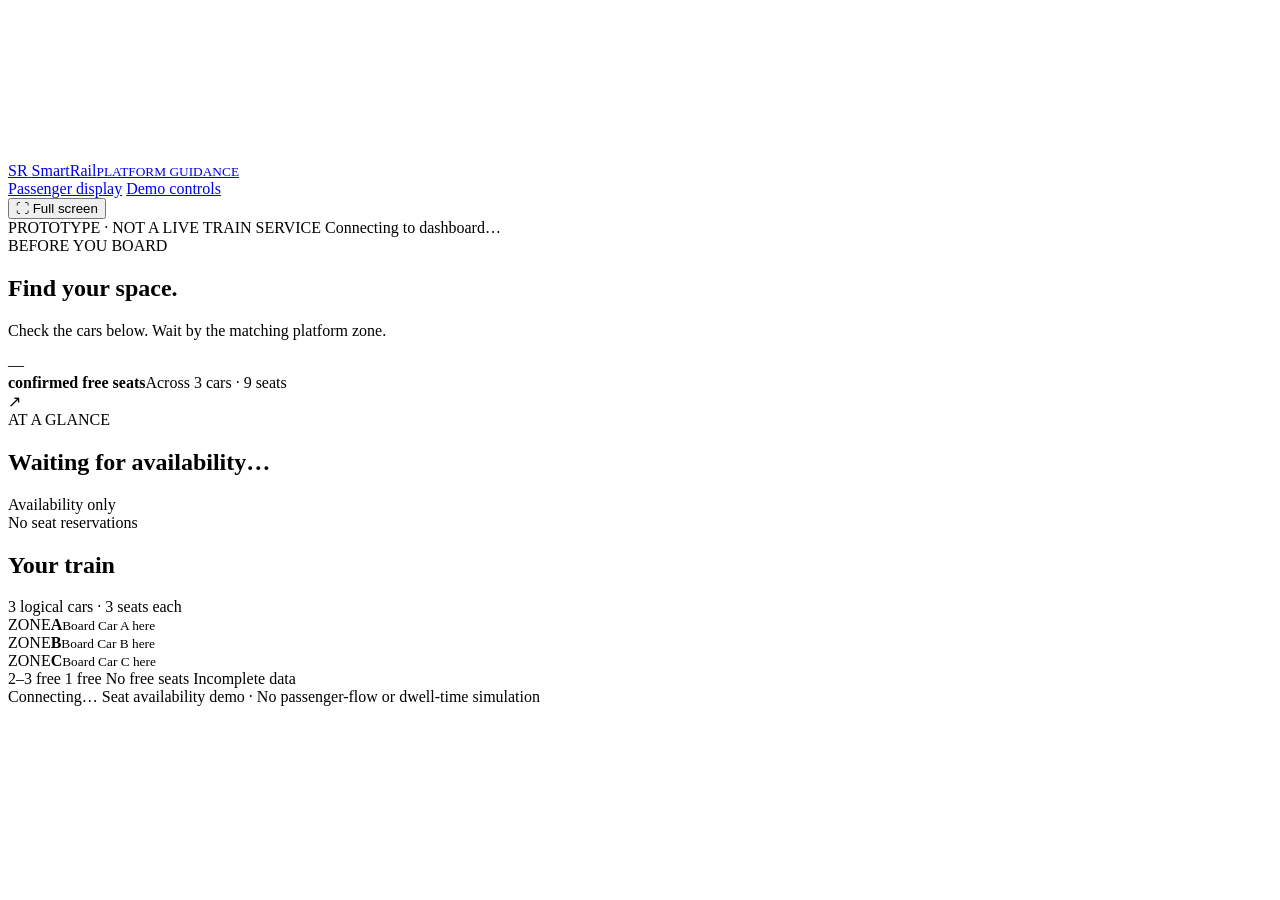
==== PC_software/dashboard_web/index.html @ b7c5e5d4 "feat: add hybrid passenger dashboard and hardware test handoff" ====
<!doctype html>
<html lang="en">
<head>
  <meta charset="utf-8">
  <meta name="viewport" content="width=device-width, initial-scale=1">
  <meta name="theme-color" content="#101923">
  <title>SmartRail · Platform display</title>
  <link rel="icon" href="data:,">
  <link rel="stylesheet" href="/assets/style.css">
  <script src="/assets/app.js" defer></script>
</head>
<body>
  <svg class="svg-definitions" aria-hidden="true" xmlns="http://www.w3.org/2000/svg">
    <symbol id="seat-icon" viewBox="0 0 40 44">
      <rect x="10" y="3" width="20" height="23" rx="6"/>
      <path d="M7 20v9c0 4 3 6 7 6h12c4 0 7-2 7-6v-9M13 35v6m14-6v6"/>
      <path d="M11 28h18"/>
    </symbol>
  </svg>
  <div class="shell">
    <header class="topbar">
      <a class="brand" href="/" aria-label="SmartRail passenger display">
        <span class="brand-mark" aria-hidden="true">SR</span>
        <span>Smart<span class="brand-light">Rail</span><small>PLATFORM GUIDANCE</small></span>
      </a>
      <nav aria-label="Views">
        <a href="/" id="passenger-link">Passenger display</a>
        <a href="/controls" id="controls-link">Demo controls</a>
      </nav>
      <button id="fullscreen" class="quiet-button" type="button">⛶ Full screen</button>
    </header>

    <div class="status-strip">
      <span class="demo-label">PROTOTYPE · NOT A LIVE TRAIN SERVICE</span>
      <span class="connection"><span id="connection-dot" class="dot unknown"></span><span id="connection-text">Connecting to dashboard…</span></span>
    </div>
    <div id="offline" class="alert" role="alert" hidden>Dashboard connection lost. Availability is unavailable until the server reconnects.</div>
    <div id="error" class="alert" role="alert" hidden></div>
    <div id="hardware-warning" class="alert" role="alert" hidden></div>

    <main>
      <section class="hero" aria-labelledby="title">
        <div>
          <div class="eyebrow" id="eyebrow">BEFORE YOU BOARD</div>
          <h1 id="title">Find your space.</h1>
          <p id="subtitle">Check the cars below. Wait by the matching platform zone.</p>
        </div>
        <div class="total-card">
          <span class="total-number" id="total-free">—</span>
          <div><strong>confirmed free seats</strong><span id="total-detail">Across 3 cars · 9 seats</span></div>
        </div>
      </section>

      <section class="guidance" aria-label="Availability suggestion" aria-live="polite">
        <span class="guidance-icon" aria-hidden="true">↗</span>
        <div><span class="eyebrow">AT A GLANCE</span><h2 id="guidance-text">Waiting for availability…</h2></div>
        <span class="guidance-note">Availability only<br>No seat reservations</span>
      </section>

      <section class="train-section" aria-label="Seat availability by train car">
        <div class="section-heading"><h2>Your train</h2><span>3 logical cars · 3 seats each</span></div>
        <div class="car-grid" id="cars"></div>
        <div class="platform-track" aria-label="Platform zone map">
          <div><span>ZONE</span><strong>A</strong><small>Board Car A here</small></div>
          <div><span>ZONE</span><strong>B</strong><small>Board Car B here</small></div>
          <div><span>ZONE</span><strong>C</strong><small>Board Car C here</small></div>
        </div>
        <div class="legend">
          <span><i class="dot available"></i>2–3 free</span>
          <span><i class="dot limited"></i>1 free</span>
          <span><i class="dot none"></i>No free seats</span>
          <span><i class="dot unknown"></i>Incomplete data</span>
        </div>
      </section>

      <section id="controls" class="controls-panel" aria-labelledby="controls-title" hidden>
        <div class="section-heading"><h2 id="controls-title">Demo desk</h2><span>Changes appear in every open display</span></div>
        <div class="control-columns">
          <div>
            <h3>1. Choose your input</h3>
            <p>Simulation: all seats are editable. Hybrid: A1 and B1 come only from the ESP32.</p>
            <div class="button-row">
              <button type="button" id="simulation" class="secondary-button">Use simulation</button>
              <span class="mode-badge" id="mode-label">Loading…</span>
            </div>
            <label for="serial-port">ESP32 USB serial port</label>
            <div class="port-row">
              <input id="serial-port" list="serial-ports" placeholder="e.g. COM5" autocomplete="off" maxlength="200">
              <datalist id="serial-ports"></datalist>
              <button type="button" id="refresh-ports" class="quiet-button">Refresh ports</button>
            </div>
            <p class="helper" id="port-help">Select a detected port or enter it manually.</p>
            <button type="button" id="hybrid" class="primary-button">Connect hardware · hybrid mode</button>
            <p class="helper">Close Arduino Serial Monitor first. Keep both physical seats empty for about 5 seconds after connecting or resetting.</p>
          </div>
          <div>
            <h3>2. Set the scene</h3>
            <p>Click a simulated seat above to change it. Real sensor seats are locked in hybrid mode.</p>
            <div class="scenario-buttons">
              <button type="button" data-preset="example" class="secondary-button">Example · A: 1 / B: 3 / C: 0</button>
              <button type="button" data-preset="empty" class="secondary-button">Empty simulated seats</button>
              <button type="button" data-preset="occupied" class="secondary-button">Occupy simulated seats</button>
            </div>
            <p class="helper">Scenarios never overwrite real readings. In hybrid mode, example totals depend on the two physical seats.</p>
            <a class="open-display" href="/" target="_blank" rel="noopener">Open passenger display in a new tab ↗</a>
          </div>
        </div>
        <details class="diagnostics">
          <summary>Hardware diagnostics &amp; mapping</summary>
          <p>Firmware seat 0 / GPIO34 → A1 · Firmware seat 1 / GPIO35 → B1. Sensor state becomes unknown after 2 seconds without a valid update.</p>
          <p id="hardware-detail">No hardware is needed in simulation mode.</p>
          <div class="diagnostic-grid" id="sensor-details"></div>
          <span class="eyebrow">LAST BOARD MESSAGE (NOT A SAVED LOG)</span>
          <pre id="last-message">—</pre>
        </details>
      </section>
    </main>
    <footer>
      <span id="source-summary">Connecting…</span>
      <span>Seat availability demo · No passenger-flow or dwell-time simulation</span>
    </footer>
  </div>
</body>
</html>
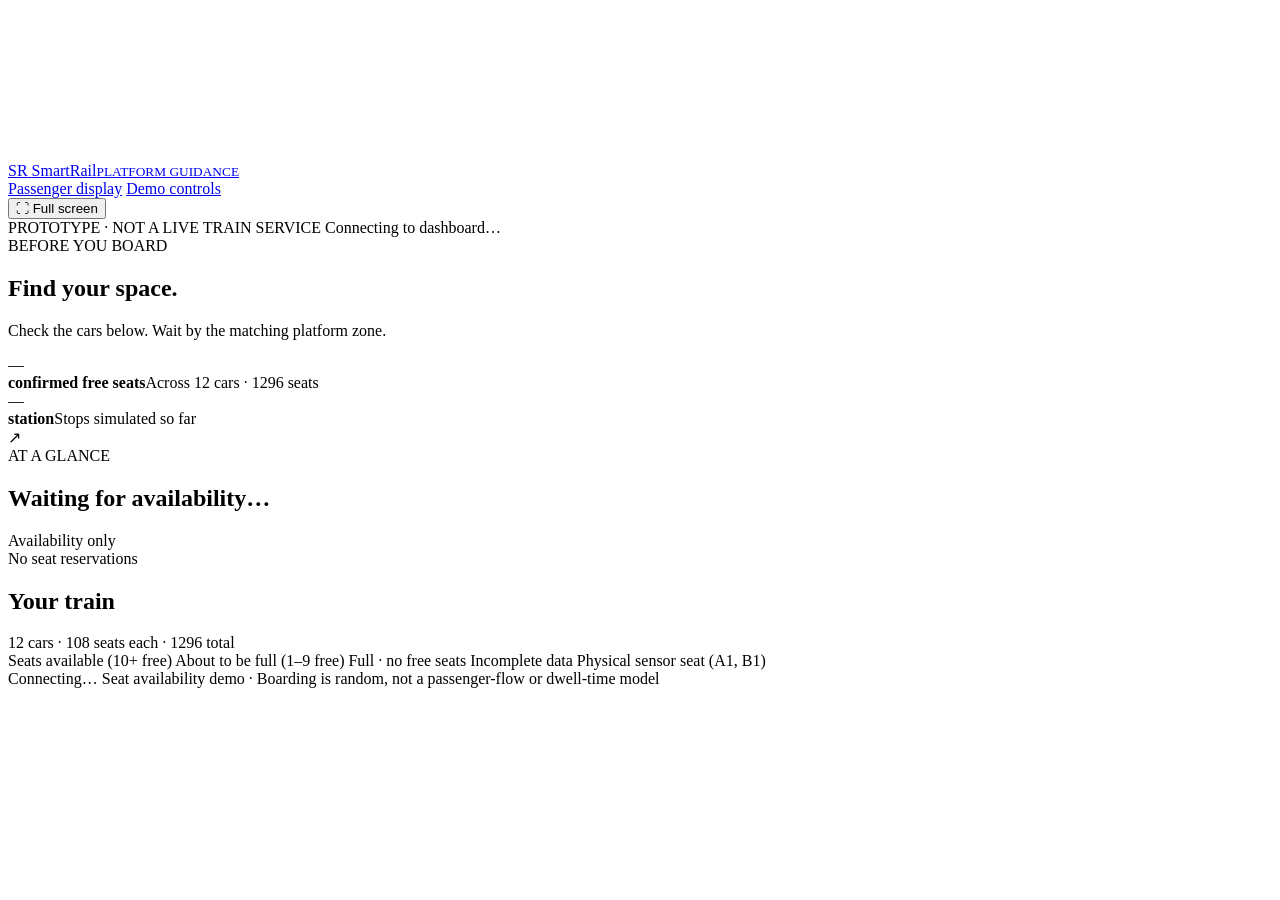
==== commit 8242a141: "feat(dashboard): full-train simulation, 12 cars x 108 seats - NUM_CARS=12, SEATS_PER_CAR=108, REAL_S" ====
--- a/PC_software/dashboard_web/index.html
+++ b/PC_software/dashboard_web/index.html
@@ -47,7 +47,11 @@
         </div>
         <div class="total-card">
           <span class="total-number" id="total-free">—</span>
-          <div><strong>confirmed free seats</strong><span id="total-detail">Across 3 cars · 9 seats</span></div>
+          <div><strong>confirmed free seats</strong><span id="total-detail">Across 12 cars · 1296 seats</span></div>
+        </div>
+        <div class="total-card station-card">
+          <span class="total-number" id="station-number">—</span>
+          <div><strong>station</strong><span>Stops simulated so far</span></div>
         </div>
       </section>
 
@@ -58,18 +62,15 @@
       </section>
 
       <section class="train-section" aria-label="Seat availability by train car">
-        <div class="section-heading"><h2>Your train</h2><span>3 logical cars · 3 seats each</span></div>
+        <div class="section-heading"><h2>Your train</h2><span id="train-subtitle">12 cars · 108 seats each · 1296 total</span></div>
         <div class="car-grid" id="cars"></div>
-        <div class="platform-track" aria-label="Platform zone map">
-          <div><span>ZONE</span><strong>A</strong><small>Board Car A here</small></div>
-          <div><span>ZONE</span><strong>B</strong><small>Board Car B here</small></div>
-          <div><span>ZONE</span><strong>C</strong><small>Board Car C here</small></div>
-        </div>
+        <div class="platform-track" id="platform-track" aria-label="Platform zone map"></div>
         <div class="legend">
-          <span><i class="dot available"></i>2–3 free</span>
-          <span><i class="dot limited"></i>1 free</span>
-          <span><i class="dot none"></i>No free seats</span>
+          <span><i class="dot available"></i>Seats available (10+ free)</span>
+          <span><i class="dot limited"></i>About to be full (1–9 free)</span>
+          <span><i class="dot none"></i>Full · no free seats</span>
           <span><i class="dot unknown"></i>Incomplete data</span>
+          <span><i class="dot sensor-key"></i>Physical sensor seat (A1, B1)</span>
         </div>
       </section>
 
@@ -78,7 +79,7 @@
         <div class="control-columns">
           <div>
             <h3>1. Choose your input</h3>
-            <p>Simulation: all seats are editable. Hybrid: A1 and B1 come only from the ESP32.</p>
+            <p>Simulation: all 1296 seats are editable. Hybrid: A1 and B1 come only from the ESP32, the other 1294 stay simulated.</p>
             <div class="button-row">
               <button type="button" id="simulation" class="secondary-button">Use simulation</button>
               <span class="mode-badge" id="mode-label">Loading…</span>
@@ -95,9 +96,11 @@
           </div>
           <div>
             <h3>2. Set the scene</h3>
-            <p>Click a simulated seat above to change it. Real sensor seats are locked in hybrid mode.</p>
+            <p>Click any seat in the maps above to change it. Real sensor seats are locked in hybrid mode.</p>
+            <button type="button" id="next-stop" class="primary-button">Next stop ▸ passengers board and alight</button>
+            <p class="helper">Each stop frees 5–20% of occupied seats, then fills 5–20% of free ones, spread at random across all cars. Physical sensor seats are never changed.</p>
             <div class="scenario-buttons">
-              <button type="button" data-preset="example" class="secondary-button">Example · A: 1 / B: 3 / C: 0</button>
+              <button type="button" data-preset="example" class="secondary-button">Example scenario · station 1</button>
               <button type="button" data-preset="empty" class="secondary-button">Empty simulated seats</button>
               <button type="button" data-preset="occupied" class="secondary-button">Occupy simulated seats</button>
             </div>
@@ -117,7 +120,7 @@
     </main>
     <footer>
       <span id="source-summary">Connecting…</span>
-      <span>Seat availability demo · No passenger-flow or dwell-time simulation</span>
+      <span>Seat availability demo · Boarding is random, not a passenger-flow or dwell-time model</span>
     </footer>
   </div>
 </body>
